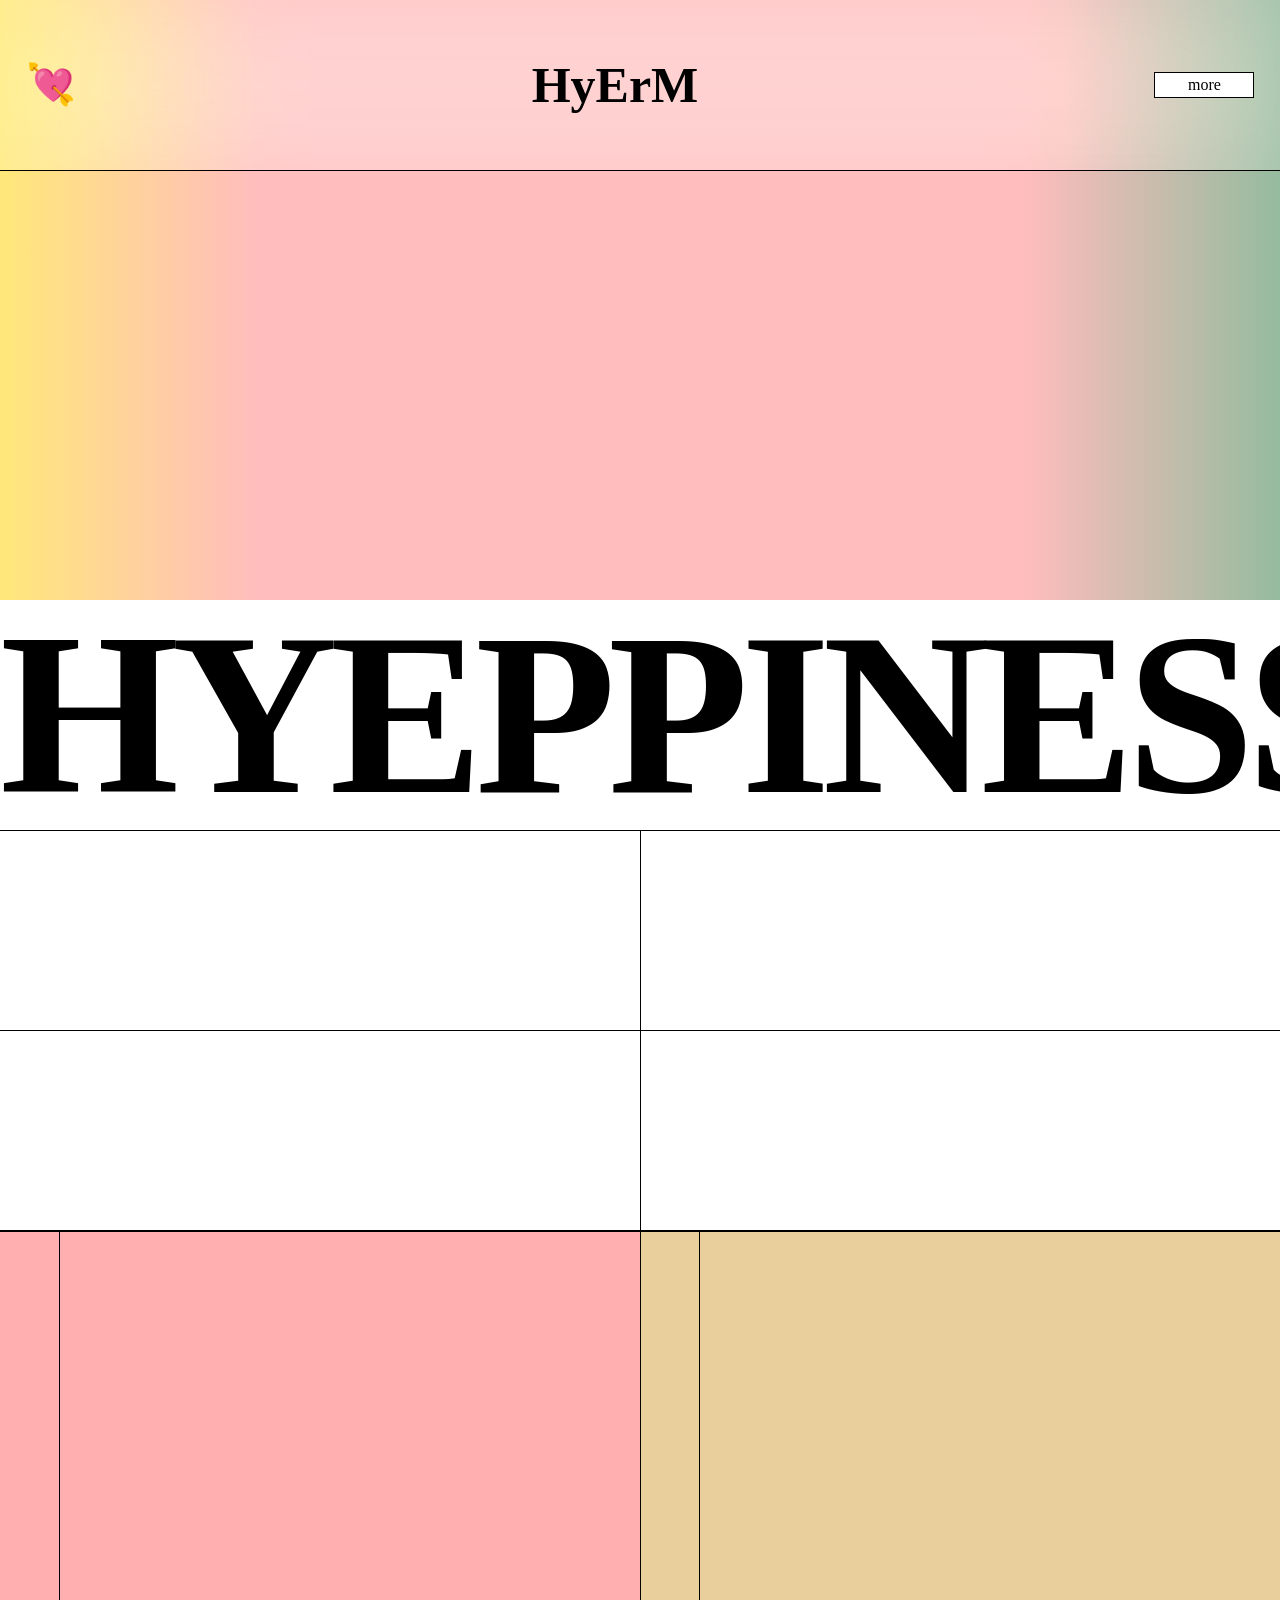
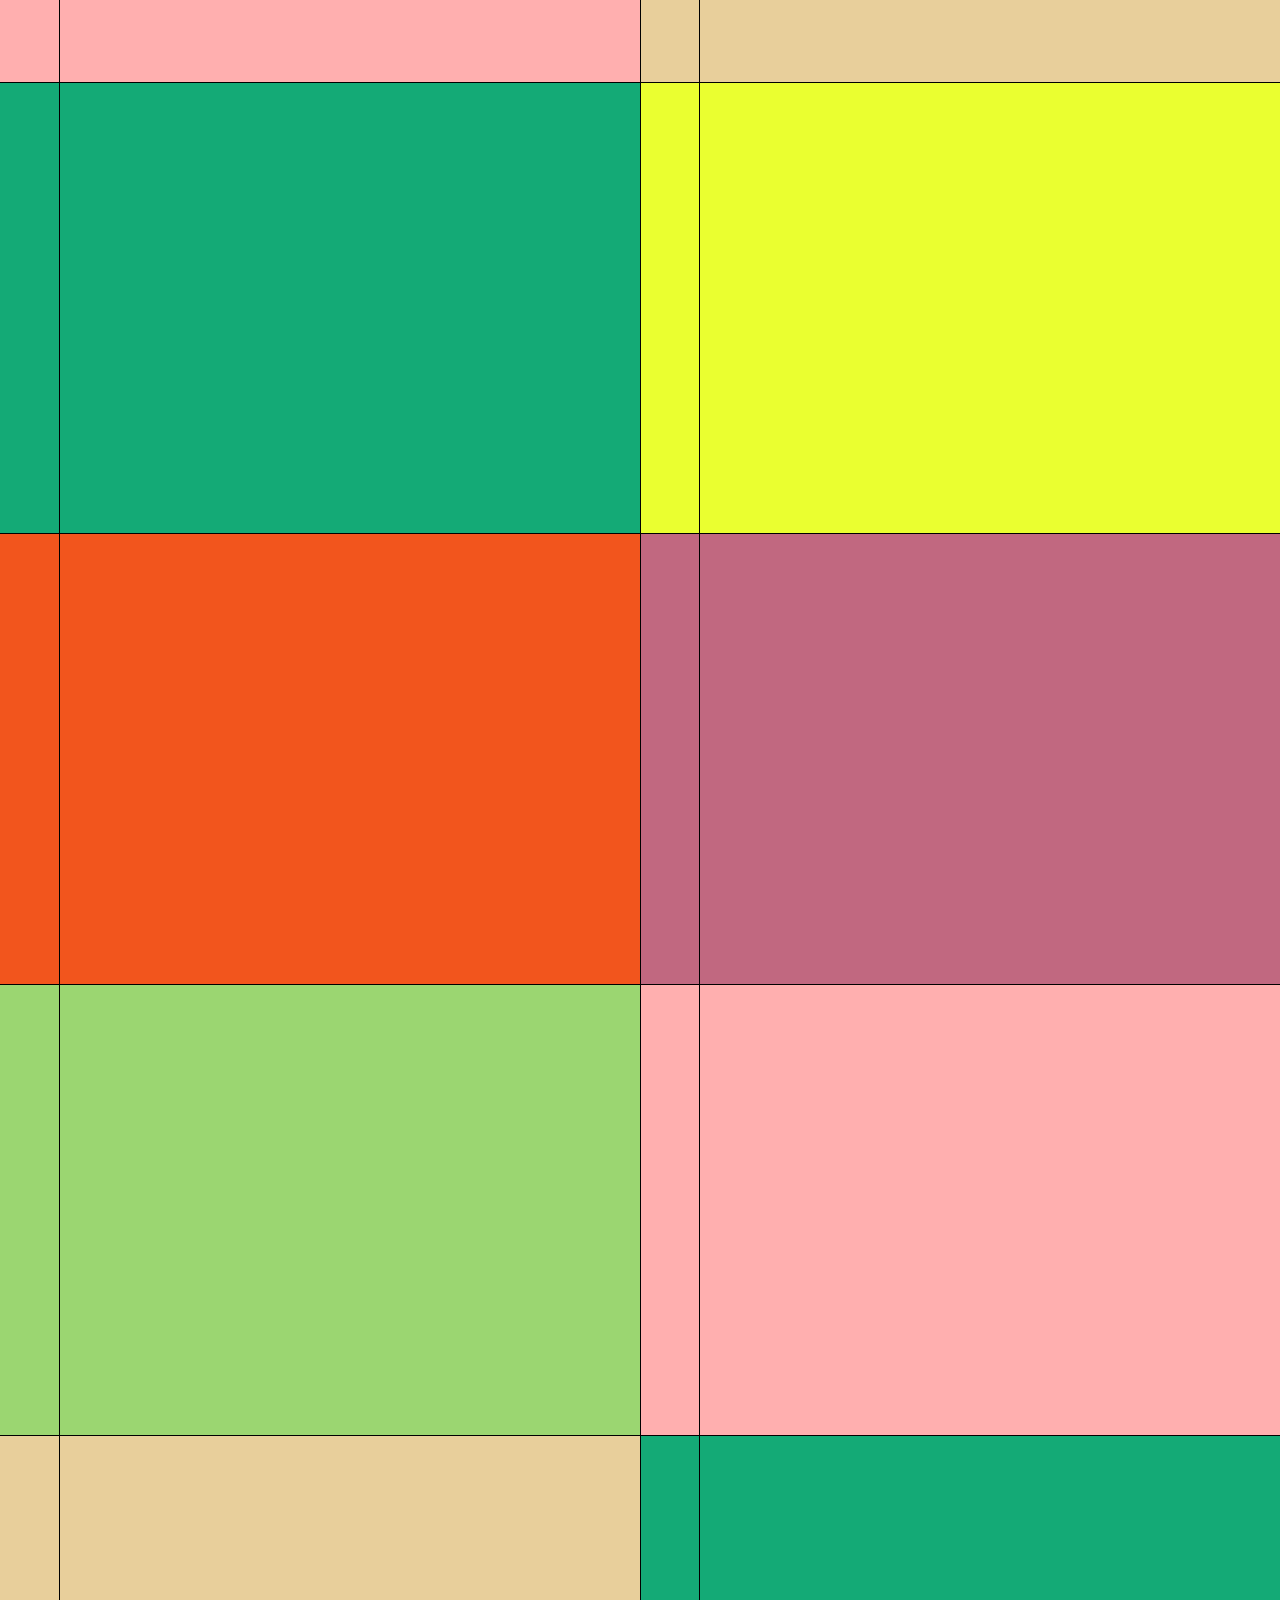
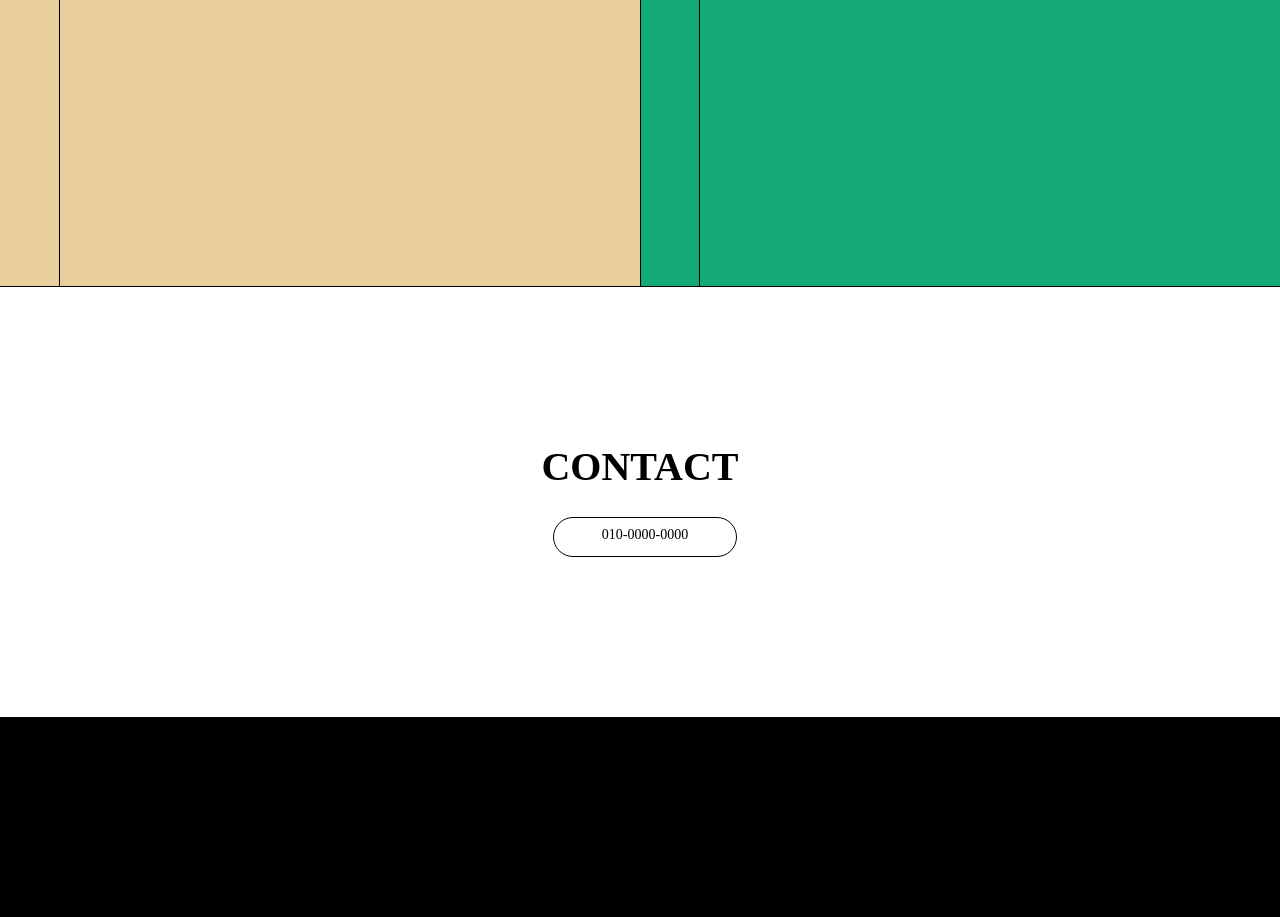
==== index.html @ 47a74041 "test" ====
<!DOCTYPE html>
<html lang="en">
<head>
    <meta charset="UTF-8">
    <meta name="viewport" content="width=device-width, user-scalable=yes, initial-scale=1.0, maximum-scale=1.0, minimum-scale=1.0">
    <meta name="format-detection" content="telephone=no"/>
    <meta http-equiv="X-UA-Compatible" content="IE=edge">
    <title>Portfolio</title>

    <link rel="stylesheet" href="../css/base.css">
    <link rel="stylesheet" href="../css/main.css">
</head>
<body>
    <div class="wrapper">
        <header class="header">
            <div class="inner-header">
                <button class="menu">💘</button>
                <h1 class="logo">HyErM</h1>
                <div class="accordion">
                    more
                </div>
            </div>
        </header>
        <div id="main" class="container">
            <div class="main-visual">

            </div>
            <div class="scroll-text">
                <ul>
                    <li>HYEPPINESS</li>
                    <li>HYEPPINESS</li>
                    <li>HYEPPINESS</li>
                    <li>HYEPPINESS</li>
                    <li>HYEPPINESS</li>
                    <li>HYEPPINESS</li>
                    <li>HYEPPINESS</li>
                </ul>
            </div>
            <div class="intro-wrap">
                <div class="box-list">
                    <div class="box"></div>
                    <div class="box"></div>
                    <div class="box"></div>
                    <div class="box"></div>
                </div>
            </div>
            <div class="project-wrap">
                <div class="box-list">
                    <div class="color-box bg-pink">
                        <div class="box-inner">
                            <div class="backcover">

                            </div>
                            <div class="content">

                            </div>
                        </div>
                    </div>
                    <div class="color-box bg-beige">
                        <div class="box-inner">
                            <div class="backcover">

                            </div>
                            <div class="content">

                            </div>
                        </div>
                    </div>
                    <div class="color-box bg-green">
                        <div class="box-inner">
                            <div class="backcover">

                            </div>
                            <div class="content">

                            </div>
                        </div>
                    </div>
                    <div class="color-box bg-yellow">
                        <div class="box-inner">
                            <div class="backcover">

                            </div>
                            <div class="content">

                            </div>
                        </div>
                    </div>
                    <div class="color-box bg-orange">
                        <div class="box-inner">
                            <div class="backcover">

                            </div>
                            <div class="content">

                            </div>
                        </div>
                    </div>
                    <div class="color-box bg-rosepink">
                        <div class="box-inner">
                            <div class="backcover">

                            </div>
                            <div class="content">

                            </div>
                        </div>
                    </div>
                    <div class="color-box bg-lightgreen">
                        <div class="box-inner">
                            <div class="backcover">

                            </div>
                            <div class="content">

                            </div>
                        </div>
                    </div>
                    <div class="color-box bg-pink">
                        <div class="box-inner">
                            <div class="backcover">

                            </div>
                            <div class="content">

                            </div>
                        </div>
                    </div>
                    <div class="color-box bg-beige">
                        <div class="box-inner">
                            <div class="backcover">

                            </div>
                            <div class="content">

                            </div>
                        </div>
                    </div>
                    <div class="color-box bg-green">
                        <div class="box-inner">
                            <div class="backcover">

                            </div>
                            <div class="content">

                            </div>
                        </div>
                    </div>
                </div>
            </div>
            <div class="contact">
                <p class="title">CONTACT</p>
                <div class="btn-wrap">
                    <a href="#lnk" class="link-btn">010-0000-0000</a>
                </div>
            </div>
        </div>
        <footer class="footer">
            test
        </footer>
    </div>
</body>
</html>
---- css/base.css ----
@charset "UTF-8";
/* reset css s */
*{margin:0;padding:0;font:inherit;color:inherit;}
*, :after, :before {box-sizing:border-box;flex-shrink:0;}
:root {-webkit-tap-highlight-color:transparent;-webkit-text-size-adjust:100%;text-size-adjust:100%;cursor:default;line-height:1.5;overflow-wrap:break-word;word-break:break-word;tab-size:4}
html, body {height:100%;}
img, picture, video, canvas, svg {display: block;max-width:100%;}
button {background:none;border:0;cursor:pointer;}
a {text-decoration:none;}
table {border-collapse:collapse;border-spacing:0;}
a, abbr, acronym, address, applet, article, aside, audio, b, big, blockquote, body, canvas, caption, center, cite, code, dd, del, details, dfn, div, dl, dt, em, embed, fieldset, figcaption, figure, footer, form, h1, h2, h3, h4, h5, h6, header, hgroup, html, i, iframe, img, ins, kbd, label, legend, li, mark, menu, nav, object, ol, output, p, pre, q, ruby, s, samp, section, small, span, strike, strong, sub, summary, sup, table, tbody, td, tfoot, th, thead, time, tr, tt, u, ul, var, video {border:0;font-size:100%;font:inherit;margin:0;padding:0;vertical-align:baseline}
article, aside, details, figcaption, figure, footer, header, hgroup, menu, nav, section {display:block}
body {line-height:1}
ol, ul {list-style:none}
blockquote, q {quotes:none}
blockquote:after, blockquote:before, q:after, q:before {content:"";content:none}
table {border-collapse:collapse;border-spacing:0}
/* reset css e */

/* component s */
.bg-pink {background-color: var(--pink);}
.bg-green {background-color: var(--green);}
.bg-beige {background-color: var(--beige);}
.bg-orange {background-color: var(--orange);}
.bg-lightgreen {background-color: var(--lightgreen);}
.bg-rosepink {background-color: var(--rosepink);}
.bg-yellow {background-color: var(--yellow);}

.btn-wrap {display: flex; justify-content: center; margin-top: 30px;}
.link-btn {flex-shrink: 0; height: 40px;padding: 10px 48px;margin-left: 10px;color: #000; border: 1px solid #000; border-radius: 20px; transition: all 0.3s; font-size: 14px; font-weight: 300;}
.link-btn:hover {background-color: #000; color: #fff;}
/* component e */
---- css/main.css ----
@charset "UTF-8";
.wrapper {min-width: 320px; height: 100%; position: relative; display: flex; flex-direction: column; flex-shrink: 0;}
:root {
    --pink: #ffafaf;
    --green: #14aa76;
    --beige: #e8cf9b;
    --orange: #f2551d;
    --lightgreen: #9bd671;
    --rosepink: #c16880;
    --yellow: #eaff30;
}
/* header s */
.header {position: fixed; top: 0; left: 0; width: 100%; height: 13.33vw; border-bottom: 1px solid #000; background: rgba(255,255,255,.13); backdrop-filter: blur(50px) brightness(1.08); z-index: 200;}
.inner-header {height: 100%; padding: 2vw; display: flex; justify-content: space-between; align-items: center;}
.logo {font-size: 50px; font-weight: 600; padding: 0 15px;}
.menu {font-size: 40px;}
.accordion {width: 100px; padding: 4px 6px; background: #fff; border: 1px solid #000; text-align: center;}
/* header e */

/* main s */
.container {background: beige;}

.main-visual {min-height: 600px; background: linear-gradient(90deg, rgb(255, 232, 121) 0%, rgb(255, 189, 189) 20%, rgb(255, 189, 189) 80%, rgb(149, 187, 158) 100%);}

.scroll-text {width: 100%; overflow: hidden; white-space: nowrap; background-color: #fff; font-size: clamp(15vw, 18vw, 20vw);}
.scroll-text>ul {display: flex; align-items: center;}
.scroll-text>ul>li {font-weight: 700; letter-spacing: -8px; margin-right: 20px; animation: marqueeleft linear infinite 9000ms;}

@keyframes marqueeleft{
    from {transform: translate3d(0, 0, 0)}
    to {transform: translate3d(-100%, 0, 0)}
}

@keyframes marqueeright{
    from {transform: translate3d(-100%, 0, 0)}
    to {transform: translate3d(0, 0, 0)}
}

.box-list {position: relative; display: flex; flex-wrap: wrap; border-top: 1px solid #000; background-color: #fff;}
.box-list:before {content: ''; position: absolute; top: 0; left: 50%; width: 1px; height: 100%; background-color: #000;}
.project-wrap .box-list:before {display: none;}
.box {width: 50%; min-height: 200px; border-bottom: 1px solid #000; overflow: hidden;}
.color-box {width: 100%; min-height: 450px; border-bottom: 1px solid #000; overflow: hidden;}
.box-inner {display: flex; width: 100%; height: 100%; min-height: 450px;}
.backcover {width: 13.33%; max-width: 60px; border-right: 1px solid #000;}

.contact {min-height: 400px; background: #fff; padding: 10em 20px;}
.contact .title {font-size: 40px; font-weight: 700; text-align: center;}

@media screen and (min-width: 1024px) {
    .project-wrap .box-list:before {display: block;}
    .color-box {width: 50%;}
}
/* main e */

/* footer s */
.footer {width: 100%; height: 200px; background: #000;}
/* footer e */
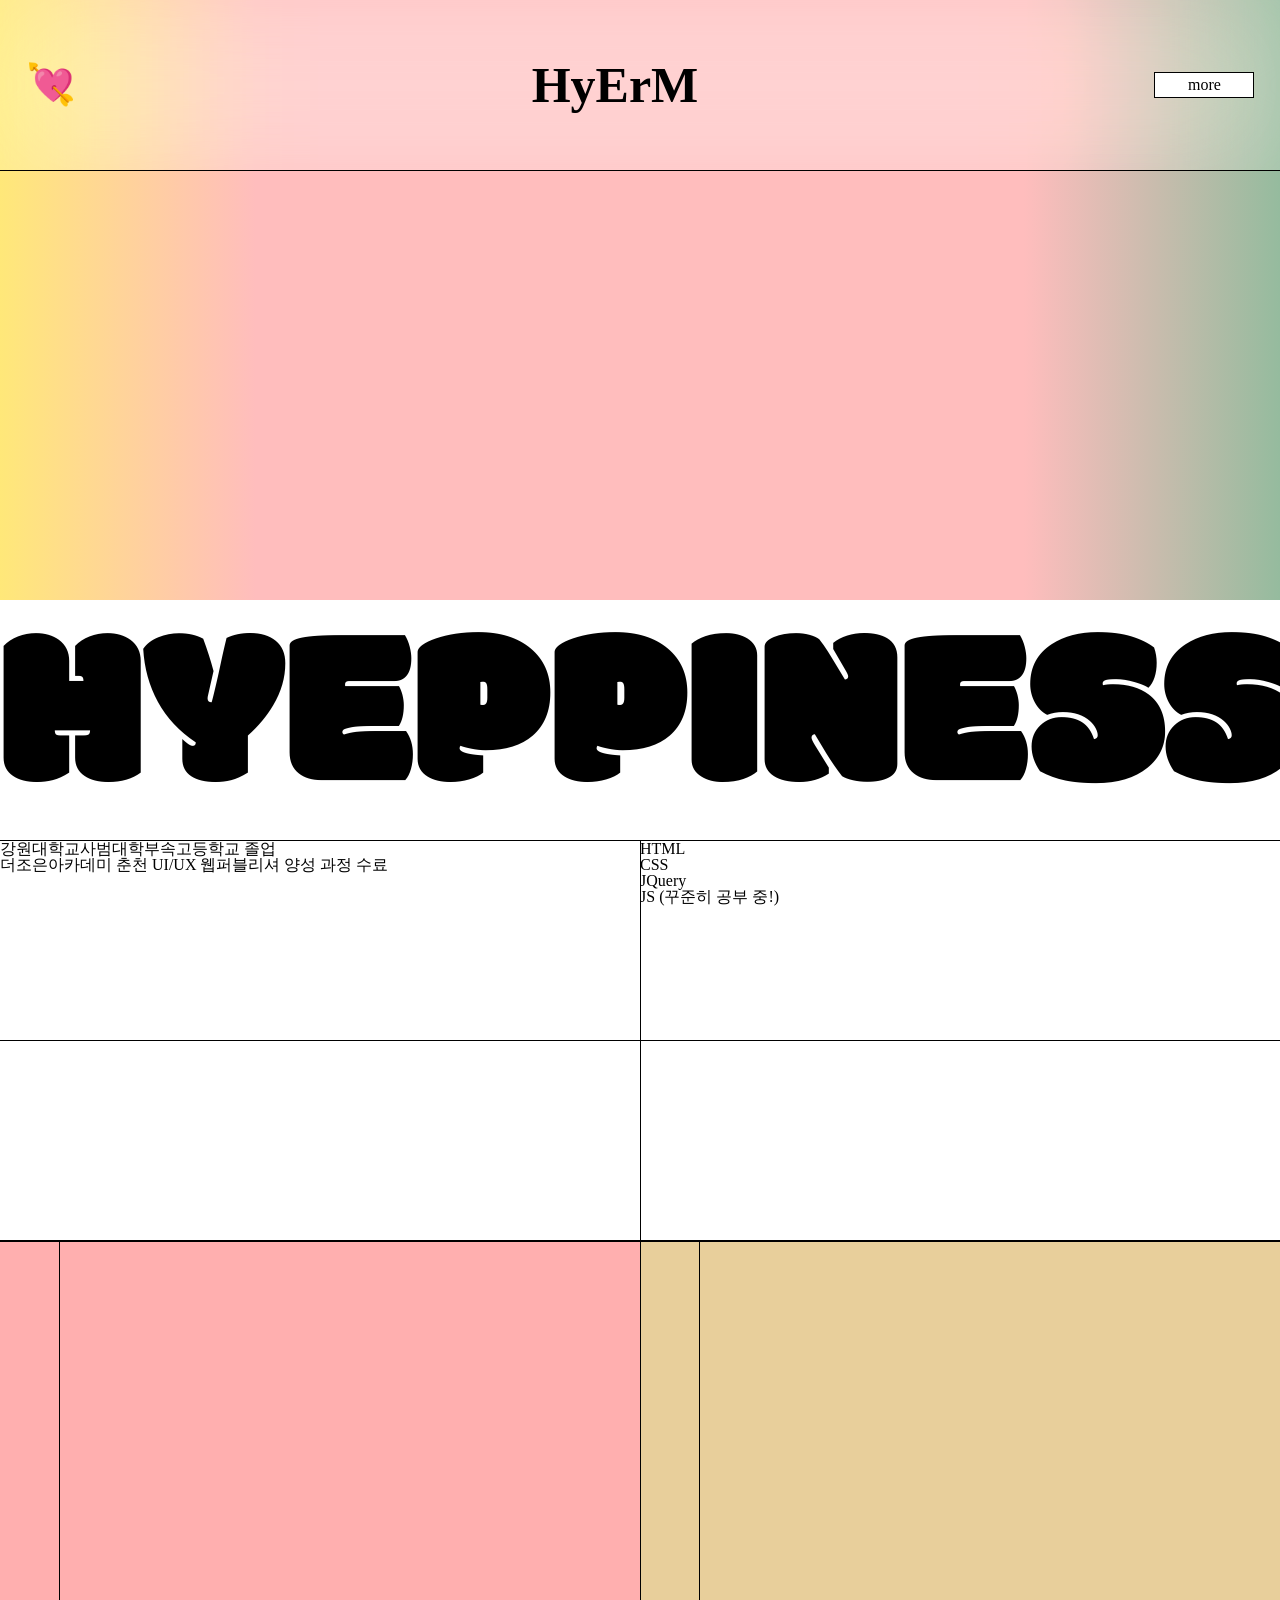
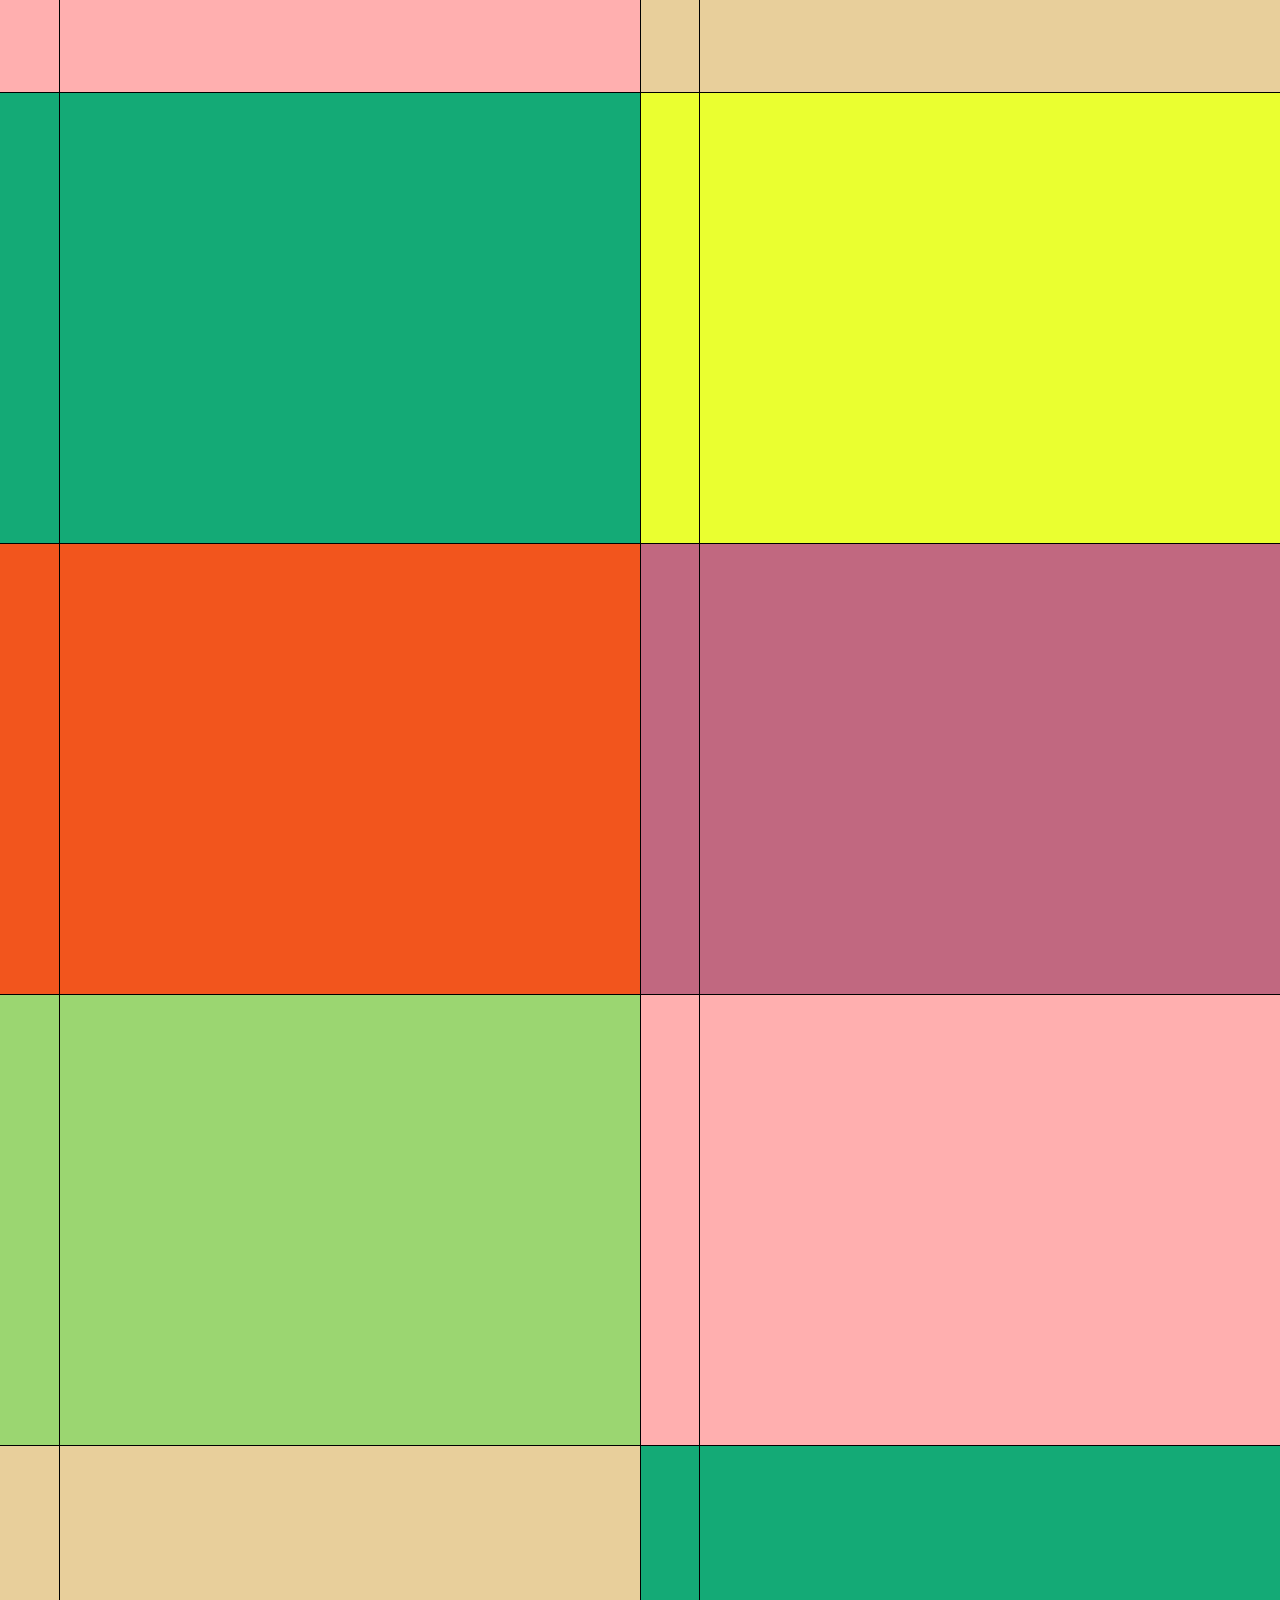
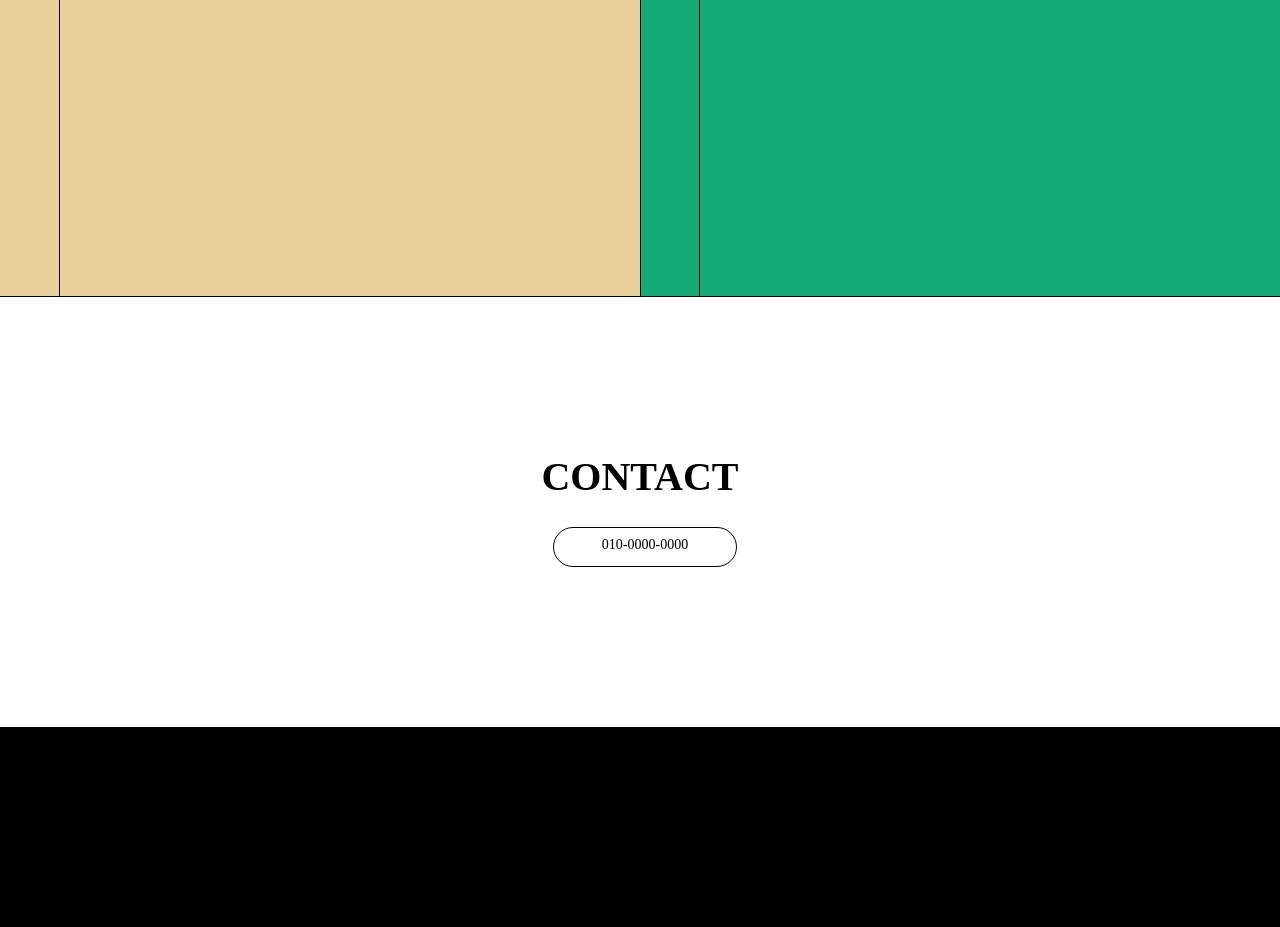
==== commit 63e0f405: "폰트" ====
--- a/index.html
+++ b/index.html
@@ -7,8 +7,8 @@
     <meta http-equiv="X-UA-Compatible" content="IE=edge">
     <title>Portfolio</title>
 
-    <link rel="stylesheet" href="../css/base.css">
-    <link rel="stylesheet" href="../css/main.css">
+    <link rel="stylesheet" href="css/base.css">
+    <link rel="stylesheet" href="css/main.css">
 </head>
 <body>
     <div class="wrapper">
@@ -38,8 +38,16 @@
             </div>
             <div class="intro-wrap">
                 <div class="box-list">
-                    <div class="box"></div>
-                    <div class="box"></div>
+                    <div class="box">
+                        <p>강원대학교사범대학부속고등학교 졸업</p>
+                        <p>더조은아카데미 춘천 UI/UX 웹퍼블리셔 양성 과정 수료</p>
+                    </div>
+                    <div class="box">
+                        <p>HTML</p>
+                        <p>CSS</p>
+                        <p>JQuery</p>
+                        <p>JS (꾸준히 공부 중!)</p>
+                    </div>
                     <div class="box"></div>
                     <div class="box"></div>
                 </div>
--- a/css/base.css
+++ b/css/base.css
@@ -1,6 +1,8 @@
 @charset "UTF-8";
+@import url('https://fonts.googleapis.com/css2?family=Modak&display=swap'); /* 영문 포인트 폰트 */
+@import url('https://webfontworld.github.io/NanumSquareNeo/NanumSquareNeo.css'); /* 베이스 폰트 */
 /* reset css s */
-*{margin:0;padding:0;font:inherit;color:inherit;}
+*{margin: 0; padding: 0; font: inherit; color: inherit;}
 *, :after, :before {box-sizing:border-box;flex-shrink:0;}
 :root {-webkit-tap-highlight-color:transparent;-webkit-text-size-adjust:100%;text-size-adjust:100%;cursor:default;line-height:1.5;overflow-wrap:break-word;word-break:break-word;tab-size:4}
 html, body {height:100%;}
--- a/css/main.css
+++ b/css/main.css
@@ -1,5 +1,5 @@
 @charset "UTF-8";
-.wrapper {min-width: 320px; height: 100%; position: relative; display: flex; flex-direction: column; flex-shrink: 0;}
+.wrapper {min-width: 320px; height: 100%; position: relative; display: flex; flex-direction: column; flex-shrink: 0; font-family: 'NanumSquareNeo';}
 :root {
     --pink: #ffafaf;
     --green: #14aa76;
@@ -10,7 +10,7 @@
     --yellow: #eaff30;
 }
 /* header s */
-.header {position: fixed; top: 0; left: 0; width: 100%; height: 13.33vw; border-bottom: 1px solid #000; background: rgba(255,255,255,.13); backdrop-filter: blur(50px) brightness(1.08); z-index: 200;}
+.header {position: fixed; top: 0; left: 0; width: 100%; height: 13.33vw; border-bottom: 1px solid #000; background: rgba(255,255,255,.13); backdrop-filter: blur(50px) brightness(1.08); -webkit-backdrop-filter: blur(50px) brightness(1.08); z-index: 200;}
 .inner-header {height: 100%; padding: 2vw; display: flex; justify-content: space-between; align-items: center;}
 .logo {font-size: 50px; font-weight: 600; padding: 0 15px;}
 .menu {font-size: 40px;}
@@ -22,9 +22,9 @@
 
 .main-visual {min-height: 600px; background: linear-gradient(90deg, rgb(255, 232, 121) 0%, rgb(255, 189, 189) 20%, rgb(255, 189, 189) 80%, rgb(149, 187, 158) 100%);}
 
-.scroll-text {width: 100%; overflow: hidden; white-space: nowrap; background-color: #fff; font-size: clamp(15vw, 18vw, 20vw);}
+.scroll-text {width: 100%; overflow: hidden; white-space: nowrap; background-color: #fff; font-size: clamp(15vw, 18vw, 20vw); font-family: 'Modak', cursive;}
 .scroll-text>ul {display: flex; align-items: center;}
-.scroll-text>ul>li {font-weight: 700; letter-spacing: -8px; margin-right: 20px; animation: marqueeleft linear infinite 9000ms;}
+.scroll-text>ul>li {padding-top: 10px; font-weight: 300; letter-spacing: -1px; margin-right: 20px; animation: marqueeleft linear infinite 9000ms;}
 
 @keyframes marqueeleft{
     from {transform: translate3d(0, 0, 0)}
